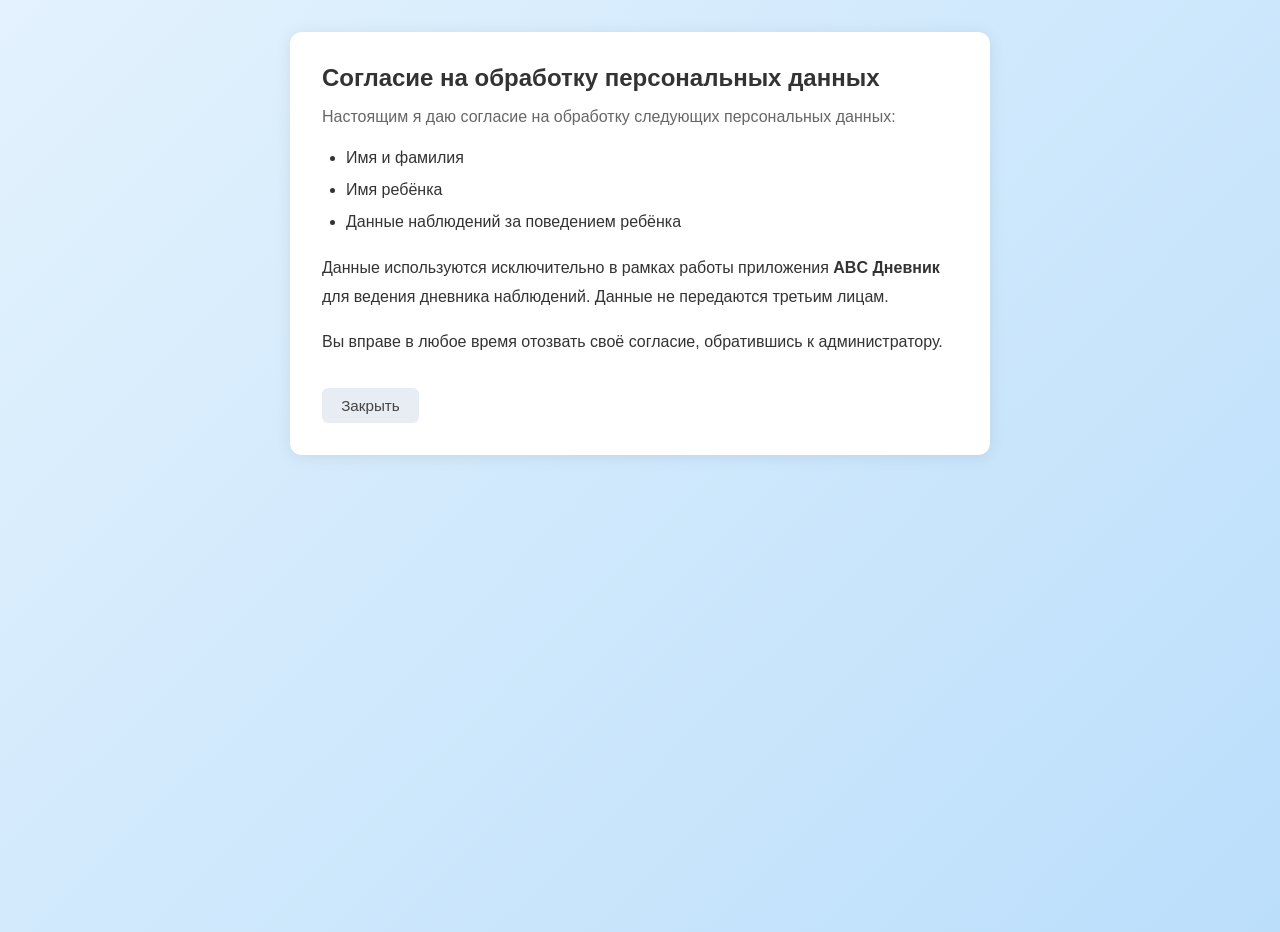
==== templates/consent.html @ 8b7d71ba "feat: personal data consent checkbox on login" ====
<!DOCTYPE html>
<html lang="ru">
<head>
<meta charset="UTF-8">
<meta name="viewport" content="width=device-width, initial-scale=1.0">
<title>Согласие на обработку персональных данных</title>
<link rel="stylesheet" href="/static/style.css">
</head>
<body>
<div class="container" style="max-width:700px; margin:2rem auto; background:white; padding:2rem; border-radius:12px; box-shadow:0 2px 16px rgba(0,0,0,0.08);">
  <h2>Согласие на обработку персональных данных</h2>
  <p style="color:#666; margin:1rem 0;">Настоящим я даю согласие на обработку следующих персональных данных:</p>
  <ul style="margin:1rem 0 1rem 1.5rem; line-height:2;">
    <li>Имя и фамилия</li>
    <li>Имя ребёнка</li>
    <li>Данные наблюдений за поведением ребёнка</li>
  </ul>
  <p style="line-height:1.8;">Данные используются исключительно в рамках работы приложения <strong>ABC Дневник</strong> для ведения дневника наблюдений. Данные не передаются третьим лицам.</p>
  <p style="line-height:1.8; margin-top:1rem;">Вы вправе в любое время отозвать своё согласие, обратившись к администратору.</p>
  <div style="margin-top:2rem;"><button onclick="window.close()" class="btn btn-secondary">Закрыть</button></div>
</div>
</body>
</html>
---- static/style.css ----
* { box-sizing: border-box; margin: 0; padding: 0; }
body { font-family: -apple-system, BlinkMacSystemFont, 'Segoe UI', sans-serif; background: linear-gradient(135deg, #E3F2FD 0%, #BBDEFB 100%); min-height: 100vh; color: #333; }

/* Navbar */
.navbar { background: #2d6a9f; color: white; padding: 0.8rem 1.5rem; display: flex; align-items: center; gap: 1.5rem; flex-wrap: wrap; }
.nav-brand { font-size: 1.2rem; font-weight: 700; }
.nav-links { display: flex; gap: 1rem; flex: 1; }
.nav-links a { color: rgba(255,255,255,0.85); text-decoration: none; padding: 0.3rem 0.6rem; border-radius: 4px; transition: background 0.2s; }
.nav-links a:hover { background: rgba(255,255,255,0.15); color: white; }
.nav-user { color: rgba(255,255,255,0.7); font-size: 0.9rem; }
.btn-logout { background: rgba(255,255,255,0.15) !important; }

/* Container */
.container { max-width: 960px; margin: 0 auto; padding: 1.5rem; }

/* Login */
.login-wrap { min-height: 100vh; display: flex; align-items: center; justify-content: center; background: linear-gradient(135deg, #2d6a9f 0%, #1a4a72 100%); }
.login-box { background: white; border-radius: 12px; padding: 2.5rem; width: 100%; max-width: 420px; box-shadow: 0 8px 32px rgba(0,0,0,0.15); }
.login-box h1 { text-align: center; color: #2d6a9f; margin-bottom: 0.5rem; }
.subtitle { text-align: center; color: #888; margin-bottom: 1.5rem; font-size: 0.95rem; }

/* Buttons */
.btn { display: inline-block; padding: 0.55rem 1.2rem; border-radius: 6px; border: none; cursor: pointer; font-size: 0.95rem; text-decoration: none; transition: all 0.2s; font-weight: 500; }
.btn-primary { background: #2d6a9f; color: white; }
.btn-primary:hover { background: #1a4a72; }
.btn-secondary { background: #e8edf3; color: #444; }
.btn-secondary:hover { background: #d0d8e4; }
.btn-danger { background: #e74c3c; color: white; }
.btn-danger:hover { background: #c0392b; }
.btn-warning { background: #f39c12; color: white; }
.btn-success { background: #27ae60; color: white; }
.btn-full { width: 100%; text-align: center; padding: 0.75rem; }
.btn-sm { padding: 0.3rem 0.7rem; font-size: 0.85rem; }

/* Forms */
.form-group { margin-bottom: 1rem; }
.form-group label { display: block; margin-bottom: 0.4rem; font-weight: 500; font-size: 0.9rem; color: #555; }
.form-group input, .form-group textarea, .form-group select { width: 100%; padding: 0.6rem 0.9rem; border: 1.5px solid #d0d8e4; border-radius: 6px; font-size: 0.95rem; transition: border-color 0.2s; }
.form-group input:focus, .form-group textarea:focus { border-color: #2d6a9f; outline: none; }
.form-row { display: grid; grid-template-columns: repeat(auto-fit, minmax(180px, 1fr)); gap: 1rem; }

/* Alerts */
.alert { padding: 0.9rem 1.2rem; border-radius: 6px; margin-bottom: 1rem; line-height: 1.6; }
.alert-error { background: #fde8e8; color: #c0392b; border-left: 4px solid #e74c3c; }
.alert-success { background: #e8f8f0; color: #1a7a40; border-left: 4px solid #27ae60; }

/* Page header */
.page-header { display: flex; align-items: center; justify-content: space-between; margin-bottom: 1.5rem; flex-wrap: wrap; gap: 0.5rem; }
.page-header h2 { font-size: 1.4rem; }

/* Cards */
.card { background: white; border-radius: 10px; padding: 1.5rem; margin-bottom: 1.5rem; box-shadow: 0 2px 8px rgba(0,0,0,0.06); }
.card h3 { margin-bottom: 1rem; color: #2d6a9f; }

/* Filter form */
.filter-form { display: flex; gap: 0.5rem; margin-bottom: 1.5rem; flex-wrap: wrap; }
.filter-form input { flex: 1; min-width: 200px; padding: 0.55rem 0.9rem; border: 1.5px solid #d0d8e4; border-radius: 6px; }

/* Observation cards */
.obs-list { display: flex; flex-direction: column; gap: 1rem; }
.obs-card { background: white; border-radius: 10px; padding: 1.2rem; box-shadow: 0 2px 8px rgba(0,0,0,0.06); border-left: 4px solid #2d6a9f; }
.obs-header { display: flex; justify-content: space-between; align-items: center; margin-bottom: 0.4rem; }
.obs-child { font-weight: 600; font-size: 1rem; }
.obs-date { color: #888; font-size: 0.9rem; }
.obs-place { color: #666; font-size: 0.9rem; margin-bottom: 0.8rem; }
.obs-abc { display: grid; grid-template-columns: repeat(3, 1fr); gap: 0.5rem; margin-bottom: 0.8rem; }
.abc-block { padding: 0.7rem; border-radius: 6px; font-size: 0.88rem; }
.a-block { background: #fff3e0; }
.b-block { background: #e8f4fd; }
.c-block { background: #e8f8f0; }
.abc-label { font-weight: 700; font-size: 1rem; display: block; margin-bottom: 0.3rem; }
.obs-actions { display: flex; gap: 0.5rem; }

/* New observation form */
.obs-form { max-width: 800px; }
.abc-fields { display: flex; flex-direction: column; gap: 1rem; margin: 1rem 0; }
.abc-field-block { padding: 1.2rem; border-radius: 10px; }
.a-bg { background: #fff8ec; border-left: 4px solid #f39c12; }
.b-bg { background: #eaf4fd; border-left: 4px solid #2d6a9f; }
.c-bg { background: #eafaf1; border-left: 4px solid #27ae60; }
.abc-field-label { font-weight: 700; font-size: 1rem; margin-bottom: 0.2rem; }
.abc-field-hint { font-size: 0.85rem; color: #777; margin-bottom: 0.6rem; }
.voice-row { display: flex; gap: 0.5rem; align-items: flex-start; }
.voice-row textarea { flex: 1; }
.btn-voice { background: white; border: 2px solid #2d6a9f; border-radius: 8px; padding: 0.5rem 0.7rem; font-size: 1.3rem; cursor: pointer; transition: all 0.2s; flex-shrink: 0; height: 42px; }
.btn-voice:hover { background: #2d6a9f; }
.btn-voice.recording { background: #e74c3c; border-color: #e74c3c; animation: pulse 1s infinite; }
.form-actions { display: flex; gap: 0.8rem; margin-top: 1.2rem; }

/* Voice status */
.voice-status { position: fixed; bottom: 1.5rem; left: 50%; transform: translateX(-50%); background: #2d6a9f; color: white; padding: 0.7rem 1.5rem; border-radius: 30px; font-size: 0.95rem; box-shadow: 0 4px 16px rgba(0,0,0,0.2); z-index: 1000; }

/* Admin */
.admin-cards { display: grid; grid-template-columns: repeat(auto-fit, minmax(200px, 1fr)); gap: 1rem; }
.admin-card { background: white; border-radius: 10px; padding: 2rem; text-align: center; text-decoration: none; color: #333; box-shadow: 0 2px 8px rgba(0,0,0,0.06); transition: transform 0.2s, box-shadow 0.2s; }
.admin-card:hover { transform: translateY(-2px); box-shadow: 0 6px 20px rgba(0,0,0,0.1); }
.admin-card-icon { font-size: 2.5rem; margin-bottom: 0.5rem; }
.admin-card-title { font-weight: 600; font-size: 1.1rem; }
.admin-card-count { color: #2d6a9f; font-size: 1.3rem; font-weight: 700; margin-top: 0.3rem; }

/* Table */
.data-table { width: 100%; border-collapse: collapse; font-size: 0.92rem; }
.data-table th { background: #f0f4f8; padding: 0.7rem 0.9rem; text-align: left; font-weight: 600; border-bottom: 2px solid #d0d8e4; }
.data-table td { padding: 0.7rem 0.9rem; border-bottom: 1px solid #eee; vertical-align: middle; }
.row-blocked { opacity: 0.6; }
.badge { padding: 0.2rem 0.6rem; border-radius: 20px; font-size: 0.82rem; font-weight: 500; }
.badge-green { background: #e8f8f0; color: #1a7a40; }
.badge-red { background: #fde8e8; color: #c0392b; }

/* Inline form */
.inline-form { display: flex; gap: 0.5rem; flex-wrap: wrap; }
.inline-form input { flex: 1; min-width: 200px; padding: 0.55rem 0.9rem; border: 1.5px solid #d0d8e4; border-radius: 6px; font-size: 0.95rem; }

/* Empty state */
.empty-state { text-align: center; padding: 3rem; color: #888; }
.empty-state p { font-size: 1.1rem; margin-bottom: 1rem; }

/* Pulse animation */
@keyframes pulse { 0%, 100% { opacity: 1; } 50% { opacity: 0.6; } }

/* Engine selector */
.engine-selector { display: flex; align-items: center; gap: 0.5rem; margin-bottom: 1rem; padding: 0.8rem 1rem; background: #f0f4f8; border-radius: 8px; flex-wrap: wrap; }
.engine-label { font-weight: 500; color: #555; margin-right: 0.5rem; }
.engine-btn { padding: 0.4rem 0.8rem; border: 1.5px solid #d0d8e4; border-radius: 6px; background: white; cursor: pointer; font-size: 0.9rem; transition: all 0.2s; }
.engine-btn:hover { border-color: #2d6a9f; }
.engine-btn.active { background: #2d6a9f; color: white; border-color: #2d6a9f; }

/* Mobile */
@media (max-width: 600px) {
  .obs-abc { grid-template-columns: 1fr; }
  .navbar { flex-direction: column; align-items: flex-start; }
  .nav-links { flex-wrap: wrap; }
  .engine-selector { flex-direction: column; align-items: flex-start; }
}

.btn-edit {
    background: #f0a500;
    color: #fff;
    border: none;
}
.btn-edit:hover {
    background: #d4920a;
}


/* Consent checkbox */
.consent-wrap { margin: 0.8rem 0; }
.consent-label { display: flex; align-items: flex-start; gap: 0.6rem; cursor: pointer; font-size: 0.92rem; color: #555; line-height: 1.5; }
.consent-label input[type="checkbox"] { margin-top: 2px; width: 18px; height: 18px; flex-shrink: 0; accent-color: #1976D2; cursor: pointer; }
.consent-label a { color: #1976D2; }
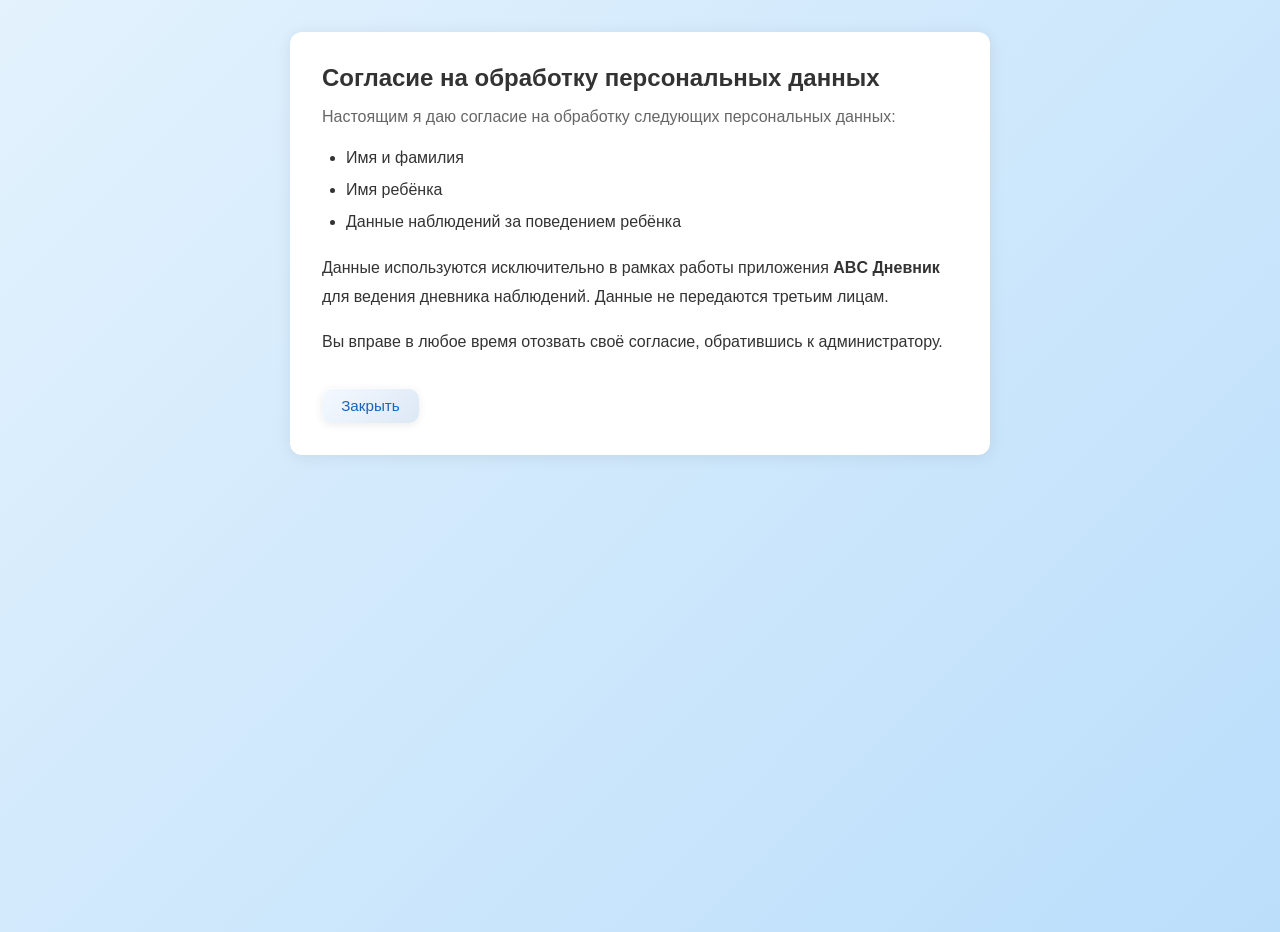
==== commit 62536008: "feat: add clear button next to voice input" ====
--- a/templates/consent.html
+++ b/templates/consent.html
@@ -4,7 +4,7 @@
 <meta charset="UTF-8">
 <meta name="viewport" content="width=device-width, initial-scale=1.0">
 <title>Согласие на обработку персональных данных</title>
-<link rel="stylesheet" href="/static/style.css">
+<link rel="stylesheet" href="/static/style.css?v=3">
 </head>
 <body>
 <div class="container" style="max-width:700px; margin:2rem auto; background:white; padding:2rem; border-radius:12px; box-shadow:0 2px 16px rgba(0,0,0,0.08);">
--- a/static/style.css
+++ b/static/style.css
@@ -14,21 +14,28 @@
 .container { max-width: 960px; margin: 0 auto; padding: 1.5rem; }
 
 /* Login */
-.login-wrap { min-height: 100vh; display: flex; align-items: center; justify-content: center; background: linear-gradient(135deg, #2d6a9f 0%, #1a4a72 100%); }
-.login-box { background: white; border-radius: 12px; padding: 2.5rem; width: 100%; max-width: 420px; box-shadow: 0 8px 32px rgba(0,0,0,0.15); }
-.login-box h1 { text-align: center; color: #2d6a9f; margin-bottom: 0.5rem; }
+.login-wrap { min-height: 100vh; display: flex; align-items: center; justify-content: center; background: linear-gradient(135deg, #e0f7ff 0%, #b3e5fc 30%, #81d4fa 60%, #4fc3f7 100%); }
+.login-box { background: rgba(255,255,255,0.75); backdrop-filter: blur(16px); -webkit-backdrop-filter: blur(16px); border-radius: 20px; padding: 2.5rem; width: 100%; max-width: 420px; box-shadow: 0 8px 32px rgba(79,195,247,0.18), 0 2px 8px rgba(0,0,0,0.08); border: 1px solid rgba(255,255,255,0.6); }
+.login-box h1 { text-align: center; color: #1565C0; margin-bottom: 0.5rem; font-size: 1.8rem; }
 .subtitle { text-align: center; color: #888; margin-bottom: 1.5rem; font-size: 0.95rem; }
 
 /* Buttons */
-.btn { display: inline-block; padding: 0.55rem 1.2rem; border-radius: 6px; border: none; cursor: pointer; font-size: 0.95rem; text-decoration: none; transition: all 0.2s; font-weight: 500; }
-.btn-primary { background: #2d6a9f; color: white; }
-.btn-primary:hover { background: #1a4a72; }
-.btn-secondary { background: #e8edf3; color: #444; }
-.btn-secondary:hover { background: #d0d8e4; }
-.btn-danger { background: #e74c3c; color: white; }
-.btn-danger:hover { background: #c0392b; }
-.btn-warning { background: #f39c12; color: white; }
-.btn-success { background: #27ae60; color: white; }
+.btn { display: inline-block; padding: 0.55rem 1.2rem; border-radius: 10px; border: none; cursor: pointer; font-size: 0.95rem; text-decoration: none; transition: all 0.18s; font-weight: 500; box-shadow: 0 2px 8px rgba(0,0,0,0.10), inset 0 1px 0 rgba(255,255,255,0.3); }
+.btn-primary { background: linear-gradient(135deg, #42A5F5 0%, #1565C0 100%); color: white; box-shadow: 0 4px 15px rgba(21,101,192,0.35), inset 0 1px 0 rgba(255,255,255,0.2); }
+.btn-primary:hover { background: linear-gradient(135deg, #1E88E5 0%, #0D47A1 100%); box-shadow: 0 6px 20px rgba(21,101,192,0.45); transform: translateY(-1px); }
+.btn-primary:active { transform: translateY(1px); box-shadow: 0 2px 8px rgba(21,101,192,0.3); }
+.btn-secondary { background: linear-gradient(135deg, #f5f9ff 0%, #dce8f5 100%); color: #1565C0; box-shadow: 0 2px 8px rgba(0,0,0,0.08), inset 0 1px 0 rgba(255,255,255,0.8); }
+.btn-secondary:hover { background: linear-gradient(135deg, #e3f2fd 0%, #bbdefb 100%); transform: translateY(-1px); box-shadow: 0 4px 12px rgba(79,195,247,0.2); }
+.btn-secondary:active { transform: translateY(1px); }
+.btn-danger { background: linear-gradient(135deg, #ef5350 0%, #b71c1c 100%); color: white; box-shadow: 0 4px 15px rgba(183,28,28,0.3), inset 0 1px 0 rgba(255,255,255,0.2); }
+.btn-danger:hover { background: linear-gradient(135deg, #e53935 0%, #b71c1c 100%); transform: translateY(-1px); box-shadow: 0 6px 20px rgba(183,28,28,0.4); }
+.btn-danger:active { transform: translateY(1px); }
+.btn-warning { background: linear-gradient(135deg, #FFB74D 0%, #E65100 100%); color: white; box-shadow: 0 4px 15px rgba(230,81,0,0.3), inset 0 1px 0 rgba(255,255,255,0.2); }
+.btn-warning:hover { transform: translateY(-1px); box-shadow: 0 6px 20px rgba(230,81,0,0.4); }
+.btn-warning:active { transform: translateY(1px); }
+.btn-success { background: linear-gradient(135deg, #66BB6A 0%, #1B5E20 100%); color: white; box-shadow: 0 4px 15px rgba(27,94,32,0.3), inset 0 1px 0 rgba(255,255,255,0.2); }
+.btn-success:hover { transform: translateY(-1px); box-shadow: 0 6px 20px rgba(27,94,32,0.4); }
+.btn-success:active { transform: translateY(1px); }
 .btn-full { width: 100%; text-align: center; padding: 0.75rem; }
 .btn-sm { padding: 0.3rem 0.7rem; font-size: 0.85rem; }
 
@@ -49,7 +56,7 @@
 .page-header h2 { font-size: 1.4rem; }
 
 /* Cards */
-.card { background: white; border-radius: 10px; padding: 1.5rem; margin-bottom: 1.5rem; box-shadow: 0 2px 8px rgba(0,0,0,0.06); }
+.card { background: rgba(255,255,255,0.75); backdrop-filter: blur(12px); -webkit-backdrop-filter: blur(12px); border-radius: 16px; padding: 1.5rem; margin-bottom: 1.5rem; box-shadow: 0 8px 32px rgba(79,195,247,0.13), 0 2px 8px rgba(0,0,0,0.06); border: 1px solid rgba(255,255,255,0.65); }
 .card h3 { margin-bottom: 1rem; color: #2d6a9f; }
 
 /* Filter form */
@@ -58,7 +65,8 @@
 
 /* Observation cards */
 .obs-list { display: flex; flex-direction: column; gap: 1rem; }
-.obs-card { background: white; border-radius: 10px; padding: 1.2rem; box-shadow: 0 2px 8px rgba(0,0,0,0.06); border-left: 4px solid #2d6a9f; }
+.obs-card { background: rgba(255,255,255,0.72); backdrop-filter: blur(12px); -webkit-backdrop-filter: blur(12px); border-radius: 16px; padding: 1.2rem; box-shadow: 0 8px 32px rgba(79,195,247,0.15), 0 2px 8px rgba(0,0,0,0.07); border-left: 4px solid #42A5F5; border: 1px solid rgba(255,255,255,0.7); border-left: 4px solid #42A5F5; transition: transform 0.2s, box-shadow 0.2s; }
+.obs-card:hover { transform: translateY(-3px); box-shadow: 0 16px 40px rgba(79,195,247,0.22), 0 4px 12px rgba(0,0,0,0.08); }
 .obs-header { display: flex; justify-content: space-between; align-items: center; margin-bottom: 0.4rem; }
 .obs-child { font-weight: 600; font-size: 1rem; }
 .obs-date { color: #888; font-size: 0.9rem; }
@@ -148,3 +156,7 @@
 .consent-label { display: flex; align-items: flex-start; gap: 0.6rem; cursor: pointer; font-size: 0.92rem; color: #555; line-height: 1.5; }
 .consent-label input[type="checkbox"] { margin-top: 2px; width: 18px; height: 18px; flex-shrink: 0; accent-color: #1976D2; cursor: pointer; }
 .consent-label a { color: #1976D2; }
+
+/* Clear button */
+.btn-clear { background: white; border: 2px solid #ef5350; color: #ef5350; font-size: 1.1rem; }
+.btn-clear:hover { background: #fde8e8; border-color: #b71c1c; }
